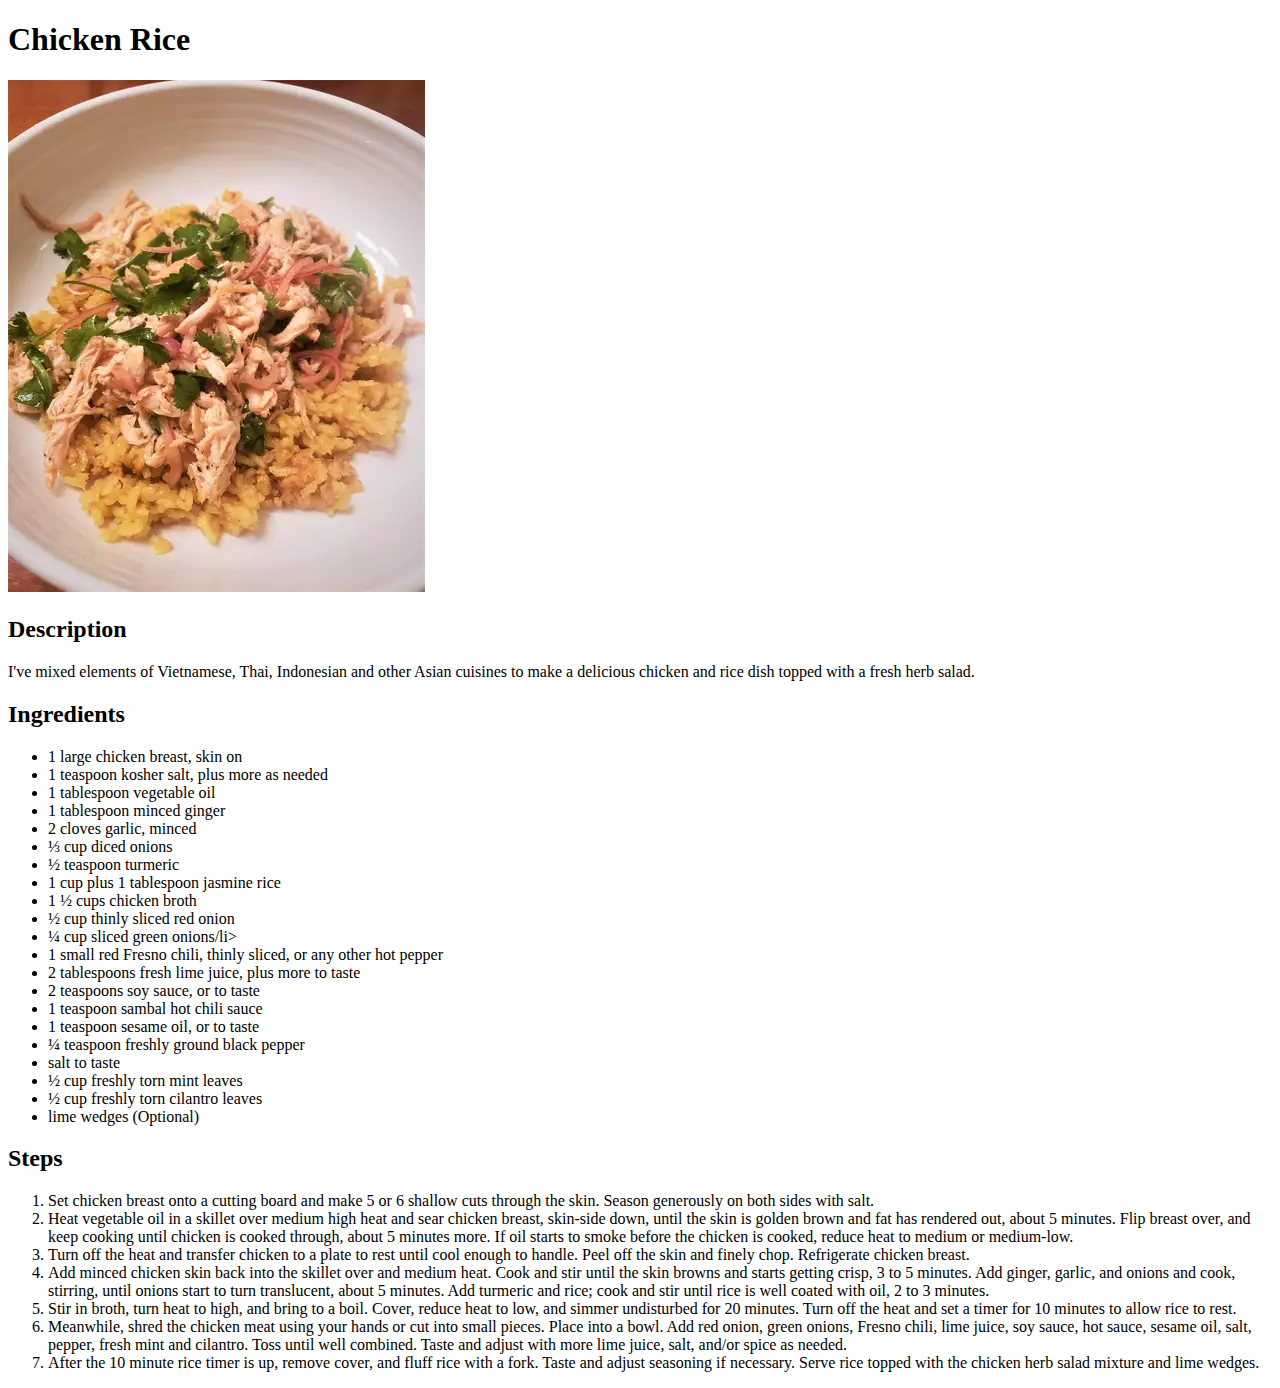
==== recipes/chicken-rice.html @ 8bc0b411 "Added recipes Chicken Strip,Lemon Chicken and Chicken Rice" ====
<!DOCTYPE html>
<html lang="en">
    <head>
        <meta charset="UTF-8">
        <meta http-equiv="X-UA-Compatible" content="IE=edge">
        <meta name="viewport" content="width=device-width, initial-scale=1.0">
        <title>Chicken Rice</title>
    </head>
    <body>
        <h1>Chicken Rice</h1>
        <img src="../images/Chicken-rice.jpg" alt="Chicken Strips">
        <h2>Description</h2>
        <p>I've mixed elements of Vietnamese, Thai, Indonesian and other Asian cuisines to make a delicious chicken and rice dish topped with a fresh herb salad.</p>
        <h2>Ingredients</h2>
        <ul>
            <li>1 large chicken breast, skin on</li>
            <li>1 teaspoon kosher salt, plus more as needed</li>
            <li>1 tablespoon vegetable oil</li>
            <li>1 tablespoon minced ginger</li>
            <li>2 cloves garlic, minced</li>
            <li>⅓ cup diced onions</li>
            <li>½ teaspoon turmeric</li>
            <li>1 cup plus 1 tablespoon jasmine rice</li>
            <li>1 ½ cups chicken broth</li>

            <li>½ cup thinly sliced red onion</li>
            <li>¼ cup sliced green onions/li>
            <li>1 small red Fresno chili, thinly sliced, or any other hot pepper</li>
            <li>2 tablespoons fresh lime juice, plus more to taste</li>
            <li>2 teaspoons soy sauce, or to taste</li>
            <li>1 teaspoon sambal hot chili sauce</li>
            <li>1 teaspoon sesame oil, or to taste</li>
            <li>¼ teaspoon freshly ground black pepper</li>
            <li>salt to taste</li>
            <li>½ cup freshly torn mint leaves</li>
            <li>½ cup freshly torn cilantro leaves</li>
            <li>lime wedges (Optional)</li>
        </ul>
        <h2>Steps</h2>
        <ol>
            <li>Set chicken breast onto a cutting board and make 5 or 6 shallow cuts through the skin. Season generously on both sides with salt.</li>
            <li>Heat vegetable oil in a skillet over medium high heat and sear chicken breast, skin-side down, until the skin is golden brown and fat has rendered out, about 5 minutes. Flip breast over, and keep cooking until chicken is cooked through, about 5 minutes more. If oil starts to smoke before the chicken is cooked, reduce heat to medium or medium-low.</li>
            <li>Turn off the heat and transfer chicken to a plate to rest until cool enough to handle. Peel off the skin and finely chop. Refrigerate chicken breast.</li>
            <li>Add minced chicken skin back into the skillet over and medium heat. Cook and stir until the skin browns and starts getting crisp, 3 to 5 minutes. Add ginger, garlic, and onions and cook, stirring, until onions start to turn translucent, about 5 minutes. Add turmeric and rice; cook and stir until rice is well coated with oil, 2 to 3 minutes.</li>
            <li>Stir in broth, turn heat to high, and bring to a boil. Cover, reduce heat to low, and simmer undisturbed for 20 minutes. Turn off the heat and set a timer for 10 minutes to allow rice to rest.</li>
            <li>Meanwhile, shred the chicken meat using your hands or cut into small pieces. Place into a bowl. Add red onion, green onions, Fresno chili, lime juice, soy sauce, hot sauce, sesame oil, salt, pepper, fresh mint and cilantro. Toss until well combined. Taste and adjust with more lime juice, salt, and/or spice as needed.</li>
            <li>After the 10 minute rice timer is up, remove cover, and fluff rice with a fork. Taste and adjust seasoning if necessary. Serve rice topped with the chicken herb salad mixture and lime wedges.</li>
        </ol>
    </body>
</html>
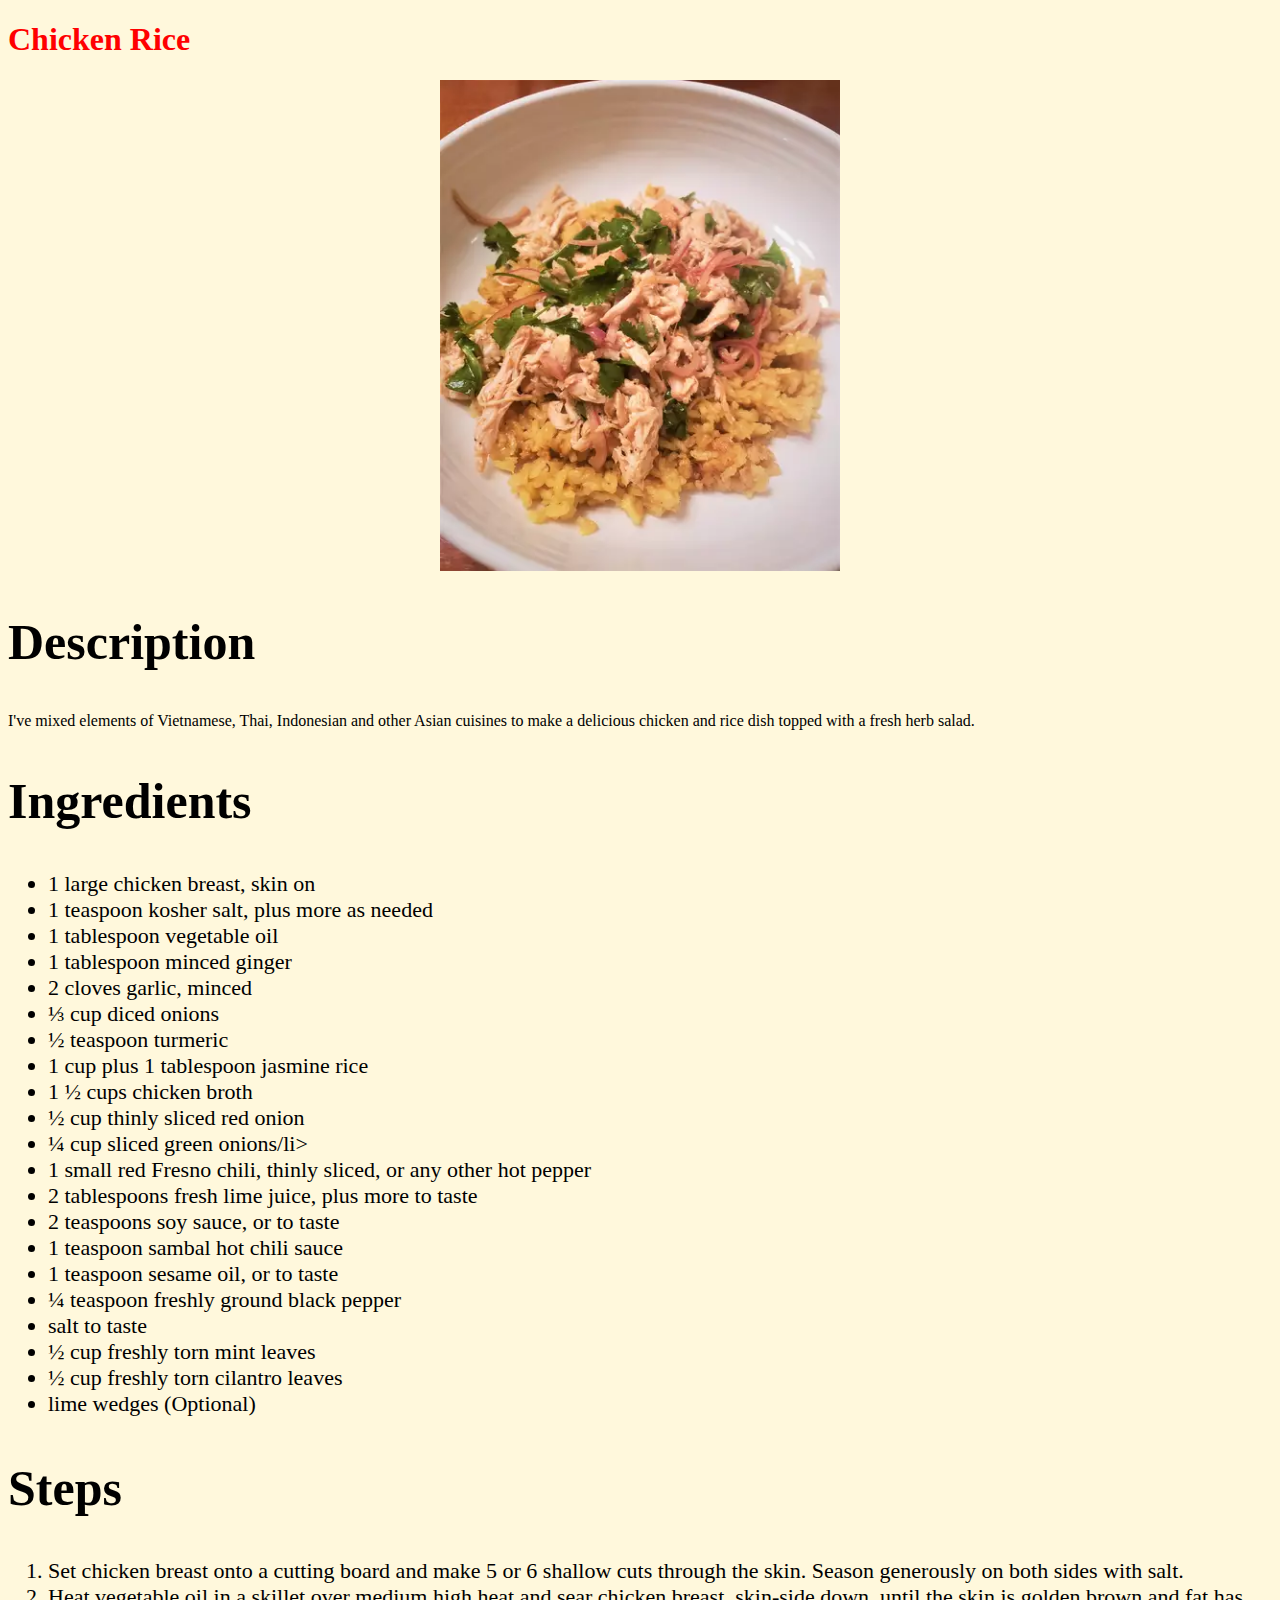
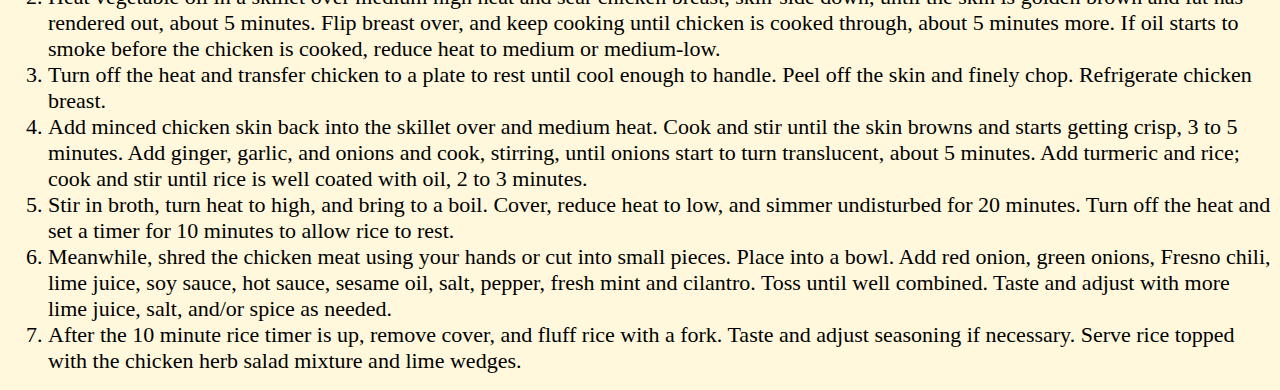
==== commit 5a9a1ef9: "added css style to odin recepies" ====
--- a/recipes/chicken-rice.html
+++ b/recipes/chicken-rice.html
@@ -4,47 +4,48 @@
         <meta charset="UTF-8">
         <meta http-equiv="X-UA-Compatible" content="IE=edge">
         <meta name="viewport" content="width=device-width, initial-scale=1.0">
+        <link class="stylesheet" rel="stylesheet" href="../CSSstyle.css">
         <title>Chicken Rice</title>
     </head>
-    <body>
-        <h1>Chicken Rice</h1>
-        <img src="../images/Chicken-rice.jpg" alt="Chicken Strips">
-        <h2>Description</h2>
+    <body class="body">
+        <h1 class="h1">Chicken Rice</h1>
+        <img src="../images/Chicken-rice.jpg" class="img" alt="Chicken Strips">
+        <h2 class="h2">Description</h2>
         <p>I've mixed elements of Vietnamese, Thai, Indonesian and other Asian cuisines to make a delicious chicken and rice dish topped with a fresh herb salad.</p>
-        <h2>Ingredients</h2>
+        <h2 class="h2">Ingredients</h2>
         <ul>
-            <li>1 large chicken breast, skin on</li>
-            <li>1 teaspoon kosher salt, plus more as needed</li>
-            <li>1 tablespoon vegetable oil</li>
-            <li>1 tablespoon minced ginger</li>
-            <li>2 cloves garlic, minced</li>
-            <li>⅓ cup diced onions</li>
-            <li>½ teaspoon turmeric</li>
-            <li>1 cup plus 1 tablespoon jasmine rice</li>
-            <li>1 ½ cups chicken broth</li>
+            <li class="li">1 large chicken breast, skin on</li>
+            <li class="li">1 teaspoon kosher salt, plus more as needed</li>
+            <li class="li">1 tablespoon vegetable oil</li>
+            <li class="li">1 tablespoon minced ginger</li>
+            <li class="li">2 cloves garlic, minced</li>
+            <li class="li">⅓ cup diced onions</li>
+            <li class="li">½ teaspoon turmeric</li>
+            <li class="li">1 cup plus 1 tablespoon jasmine rice</li>
+            <li class="li">1 ½ cups chicken broth</li>
 
-            <li>½ cup thinly sliced red onion</li>
-            <li>¼ cup sliced green onions/li>
-            <li>1 small red Fresno chili, thinly sliced, or any other hot pepper</li>
-            <li>2 tablespoons fresh lime juice, plus more to taste</li>
-            <li>2 teaspoons soy sauce, or to taste</li>
-            <li>1 teaspoon sambal hot chili sauce</li>
-            <li>1 teaspoon sesame oil, or to taste</li>
-            <li>¼ teaspoon freshly ground black pepper</li>
-            <li>salt to taste</li>
-            <li>½ cup freshly torn mint leaves</li>
-            <li>½ cup freshly torn cilantro leaves</li>
-            <li>lime wedges (Optional)</li>
+            <li class="li">½ cup thinly sliced red onion</li>
+            <li class="li">¼ cup sliced green onions/li>
+            <li class="li">1 small red Fresno chili, thinly sliced, or any other hot pepper</li>
+            <li class="li">2 tablespoons fresh lime juice, plus more to taste</li>
+            <li class="li">2 teaspoons soy sauce, or to taste</li>
+            <li class="li">1 teaspoon sambal hot chili sauce</li>
+            <li class="li">1 teaspoon sesame oil, or to taste</li>
+            <li class="li">¼ teaspoon freshly ground black pepper</li>
+            <li class="li">salt to taste</li>
+            <li class="li">½ cup freshly torn mint leaves</li>
+            <li class="li">½ cup freshly torn cilantro leaves</li>
+            <li class="li">lime wedges (Optional)</li>
         </ul>
-        <h2>Steps</h2>
+        <h2 class="h2">Steps</h2>
         <ol>
-            <li>Set chicken breast onto a cutting board and make 5 or 6 shallow cuts through the skin. Season generously on both sides with salt.</li>
-            <li>Heat vegetable oil in a skillet over medium high heat and sear chicken breast, skin-side down, until the skin is golden brown and fat has rendered out, about 5 minutes. Flip breast over, and keep cooking until chicken is cooked through, about 5 minutes more. If oil starts to smoke before the chicken is cooked, reduce heat to medium or medium-low.</li>
-            <li>Turn off the heat and transfer chicken to a plate to rest until cool enough to handle. Peel off the skin and finely chop. Refrigerate chicken breast.</li>
-            <li>Add minced chicken skin back into the skillet over and medium heat. Cook and stir until the skin browns and starts getting crisp, 3 to 5 minutes. Add ginger, garlic, and onions and cook, stirring, until onions start to turn translucent, about 5 minutes. Add turmeric and rice; cook and stir until rice is well coated with oil, 2 to 3 minutes.</li>
-            <li>Stir in broth, turn heat to high, and bring to a boil. Cover, reduce heat to low, and simmer undisturbed for 20 minutes. Turn off the heat and set a timer for 10 minutes to allow rice to rest.</li>
-            <li>Meanwhile, shred the chicken meat using your hands or cut into small pieces. Place into a bowl. Add red onion, green onions, Fresno chili, lime juice, soy sauce, hot sauce, sesame oil, salt, pepper, fresh mint and cilantro. Toss until well combined. Taste and adjust with more lime juice, salt, and/or spice as needed.</li>
-            <li>After the 10 minute rice timer is up, remove cover, and fluff rice with a fork. Taste and adjust seasoning if necessary. Serve rice topped with the chicken herb salad mixture and lime wedges.</li>
+            <li class="li">Set chicken breast onto a cutting board and make 5 or 6 shallow cuts through the skin. Season generously on both sides with salt.</li>
+            <li class="li">Heat vegetable oil in a skillet over medium high heat and sear chicken breast, skin-side down, until the skin is golden brown and fat has rendered out, about 5 minutes. Flip breast over, and keep cooking until chicken is cooked through, about 5 minutes more. If oil starts to smoke before the chicken is cooked, reduce heat to medium or medium-low.</li>
+            <li class="li">Turn off the heat and transfer chicken to a plate to rest until cool enough to handle. Peel off the skin and finely chop. Refrigerate chicken breast.</li>
+            <li class="li">Add minced chicken skin back into the skillet over and medium heat. Cook and stir until the skin browns and starts getting crisp, 3 to 5 minutes. Add ginger, garlic, and onions and cook, stirring, until onions start to turn translucent, about 5 minutes. Add turmeric and rice; cook and stir until rice is well coated with oil, 2 to 3 minutes.</li>
+            <li class="li">Stir in broth, turn heat to high, and bring to a boil. Cover, reduce heat to low, and simmer undisturbed for 20 minutes. Turn off the heat and set a timer for 10 minutes to allow rice to rest.</li>
+            <li class="li">Meanwhile, shred the chicken meat using your hands or cut into small pieces. Place into a bowl. Add red onion, green onions, Fresno chili, lime juice, soy sauce, hot sauce, sesame oil, salt, pepper, fresh mint and cilantro. Toss until well combined. Taste and adjust with more lime juice, salt, and/or spice as needed.</li>
+            <li class="li">After the 10 minute rice timer is up, remove cover, and fluff rice with a fork. Taste and adjust seasoning if necessary. Serve rice topped with the chicken herb salad mixture and lime wedges.</li>
         </ol>
     </body>
 </html>--- a/CSSstyle.css
+++ b/CSSstyle.css
@@ -0,0 +1,31 @@
+.body{
+    background-color: cornsilk;
+}
+
+.h1{
+    color: red;
+    text-align: left;
+}
+
+.h2{
+    color: black;
+    text-align: left;
+    font-size: 50px;
+}
+
+.a{
+    color: green;
+}
+
+.li{
+    font-size: 22px;
+}
+
+.img{
+    display: block;
+    margin-left: auto;
+    margin-right: auto;
+    width: 50%;
+    height: auto;
+    width: 400px;
+}